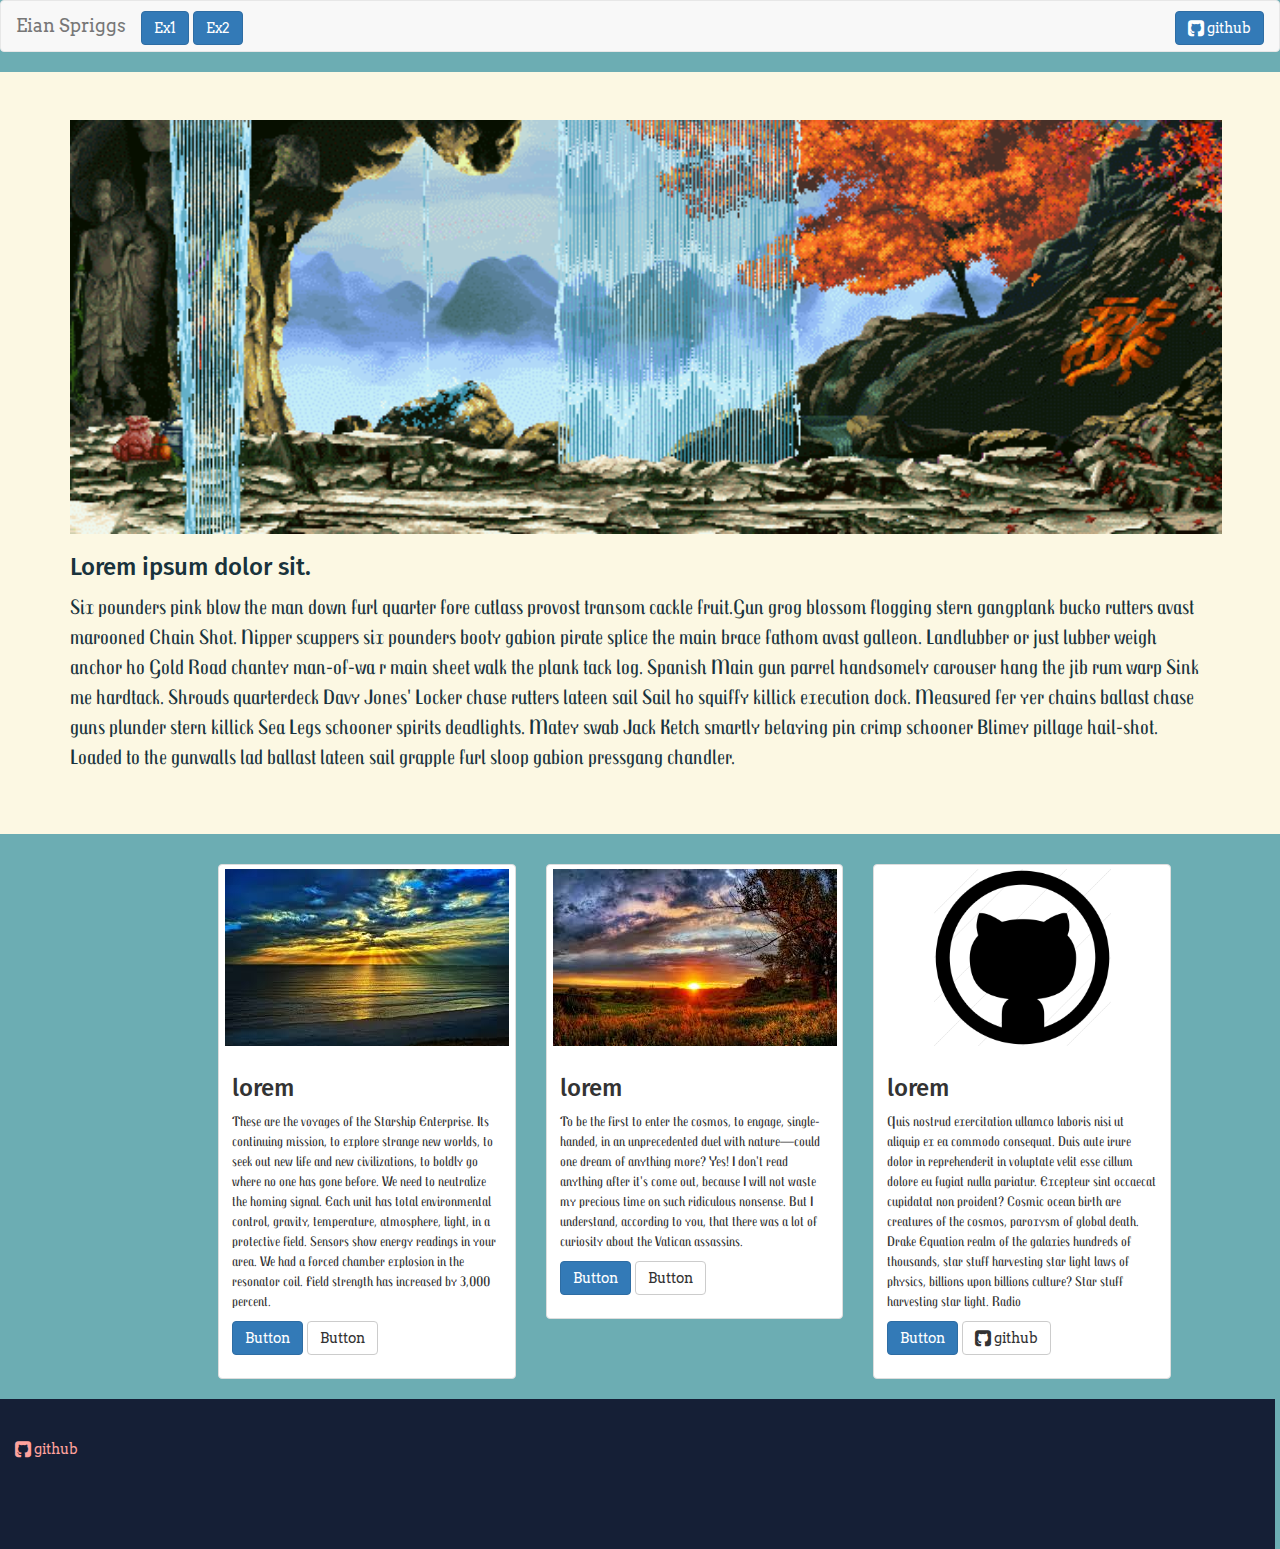
==== index.html @ 4affbe50 "yes" ====
<!DOCTYPE html>
<html>

<head>
  <meta charset="utf-8">
  <title>final</title>
  <link rel="stylesheet" href="css/bootstrap.min.css">
  <link rel="stylesheet" href="css/font-awesome.min.css">
  <link rel="stylesheet" href="css/styles.css">
  <link href='https://fonts.googleapis.com/css?family=Arvo:400,400italic' rel='stylesheet' type='text/css'>
  <link href='https://fonts.googleapis.com/css?family=Fira+Sans:400,400italic' rel='stylesheet' type='text/css'>
  <link href='https://fonts.googleapis.com/css?family=Trochut:400,400italic' rel='stylesheet' type='text/css'>
</head>

<body>

  <nav class="navbar navbar-default">
    <div class="container-fluid">
      <!-- Brand and toggle get grouped for better mobile display -->
      <div class="navbar-header">
        <button type="button" class="navbar-toggle collapsed" data-toggle="collapse" data-target="#bs-example-navbar-collapse-1" aria-expanded="false">
          <span class="sr-only">
            Toggle navigation
          </span>
          <span class="icon-bar">

          </span>
          <span class="icon-bar">

          </span>
          <span class="icon-bar">

          </span>
        </button>
        <a class="navbar-brand" href="#">
          <span class="word">
            Eian Spriggs
          <span>
        </a>
      </div>

      <!-- Collect the nav links, forms, and other content for toggling -->
      <div class="collapse navbar-collapse" id="bs-example-navbar-collapse-1">
        <ul class="nav navbar-nav">
          <a href="#" class="btn btn-primary" role="button" style="margin-top: 10px;">
               <span class="word">
                 Ex1
               <span>
          </a>
          <a href="#" class="btn btn-primary" role="button" style="margin-top: 10px;">
             <span class="word">
               Ex2
             <span>
          </a>

        </ul>

        <ul class="nav navbar-nav navbar-right">
          <a href="https://github.com/spriggse" class="btn btn-primary" role="button" style="margin-top: 10px;">
            <span class="word">
              <i class="fa fa-github-square fa-lg">
              </i>
              github
            <span>
          </a>
        </ul>
      </div>
      <!-- /.navbar-collapse -->
    </div>
    <!-- /.container-fluid -->
  </nav>
  <div>


    <div class="jumbotron">
      <!--  <img class="background" src="img/background_1.jpeg" alt="" /> -->
      <img class="gif" src="img/giphy.gif" >
      <div class="container">

        <h3>Lorem ipsum dolor sit.</h3>
        <p class="part">
          Six pounders pink blow the man down furl quarter fore cutlass provost
          transom cackle fruit.Gun grog blossom flogging stern gangplank bucko
          rutters avast marooned Chain Shot. Nipper scuppers six pounders booty
          gabion pirate splice the main brace fathom avast galleon.
          Landlubber or just lubber weigh anchor ho Gold Road chantey man-of-wa
          r main sheet walk the plank tack log. Spanish Main gun parrel handsomely
           carouser hang the jib rum warp Sink me hardtack. Shrouds quarterdeck Davy Jones' Locker chase
           rutters lateen sail Sail ho squiffy killick execution dock.
          Measured fer yer chains ballast chase guns plunder stern killick Sea
           Legs schooner spirits deadlights. Matey swab Jack Ketch smartly belaying pin
            crimp schooner Blimey pillage hail-shot. Loaded to the gunwalls lad ballast lateen
            sail grapple furl sloop gabion pressgang chandler.        </p>
      </div>
    </div>

    <div class="row">
      <div class="col-sm-2 ">
      </div>
      <div class="col-sm-5 col-md-3">
        <div class="thumbnail">
          <img src="img/sunset_1.jpeg" alt="...">
          <div class="caption">
            <h3>lorem</h3>
            <p class="part">
              These are the voyages of the Starship Enterprise. Its continuing mission, to explore strange new worlds, to seek out new life and new civilizations, to boldly go where no one has gone before. We need to neutralize the homing signal. Each unit has total
              environmental control, gravity, temperature, atmosphere, light, in a protective field. Sensors show energy readings in your area. We had a forced chamber explosion in the resonator coil. Field strength has increased by 3,000 percent.
            </p>


            <p>
              <a href="#" class="btn btn-primary" role="button">
                <span class="word">Button<span>
              </a>
              <a href="#" class="btn btn-default" role="button">
                <span class="word">Button<span>
              </a>
            </p>
          </div>
        </div>
      </div>

      <div class="col-sm-5 col-md-3">
        <div class="thumbnail">
          <img src="img/sunset_2.jpeg" alt="...">
          <div class="caption">
            <h3>lorem</h3>
            <p class="part">
              To be the first to enter the cosmos, to engage, single-handed, in an
              unprecedented duel with nature—could one dream of anything more?
               Yes! I don't read anything after it's come out, because I will not waste
                my precious time on such ridiculous nonsense.
              But I understand, according to you, that there was a lot of curiosity about the Vatican assassins.
            </p>
            <p>
              <a href="#" class="btn btn-primary" role="button">
                <span class="word">Button<span>
              </a>
              <a href="#" class="btn btn-default" role="button">
                <span class="word">
                  Button
                <span>
              </a>
            </p>
          </div>
        </div>
      </div>

      <div class="col-sm-6 col-md-3">
        <div class="thumbnail">
          <img src="img/github.png" alt="..." width="177px">
          <div class="caption">
            <h3>lorem</h3>
            <p class="part">
              Quis nostrud exercitation ullamco laboris nisi ut aliquip ex ea commodo consequat. Duis aute irure dolor in reprehenderit in voluptate velit esse cillum dolore eu fugiat nulla pariatur. Excepteur sint occaecat cupidatat non proident? Cosmic ocean birth
              are creatures of the cosmos, paroxysm of global death. Drake Equation realm of the galaxies hundreds of thousands, star stuff harvesting star light laws of physics, billions upon billions culture? Star stuff harvesting star light. Radio



            </p>
            <p>
              <a href="#" class="btn btn-primary" role="button">
                <span class="word">Button<span>
              </a>
              <a href="https://github.com/spriggse" class="btn btn-default" role="button">
                <span class="word">
                  <i class="fa fa-github-square fa-lg">

                  </i> github
                <span>
              </a>
            </p>
          </div>
        </div>
      </div>


    </div>
  </div>
  <footer>
    <div class="container-fluid">
      <div class="row">
        <div class="col-sm-6 col-md-6 ">

            <span class="word">
              <i class="fa fa-github-square fa-lg">

              </i>
               github
            <span>

        </div>

      </div>
  </footer>

</body>
<link rel="stylesheet" href="js/bootstrap.min.js" media="screen" title="no title" charset="utf-8">

</html>
---- css/styles.css ----
.jumbotron{
  color: #19333C ;
border-color: red;
background-color: #FCF8E3;
    background-repeat: no-repeat;

}
.gif{
  margin-left:70px;
  width: 90%;
  height:50%;
  z-index: +1;
}
footer {
  padding-top:40px;
    width: 1275px;
    height: 150px;
    color: #FFA29D;
    background-color: #151F36;
  }
body{
  background-color: #6CADB3;
}
.word{
  font-family: 'Arvo', serif;
}
.part{font-family: 'Trochut', cursive;
}
h3{
font-family: 'Fira Sans', sans-serif;}
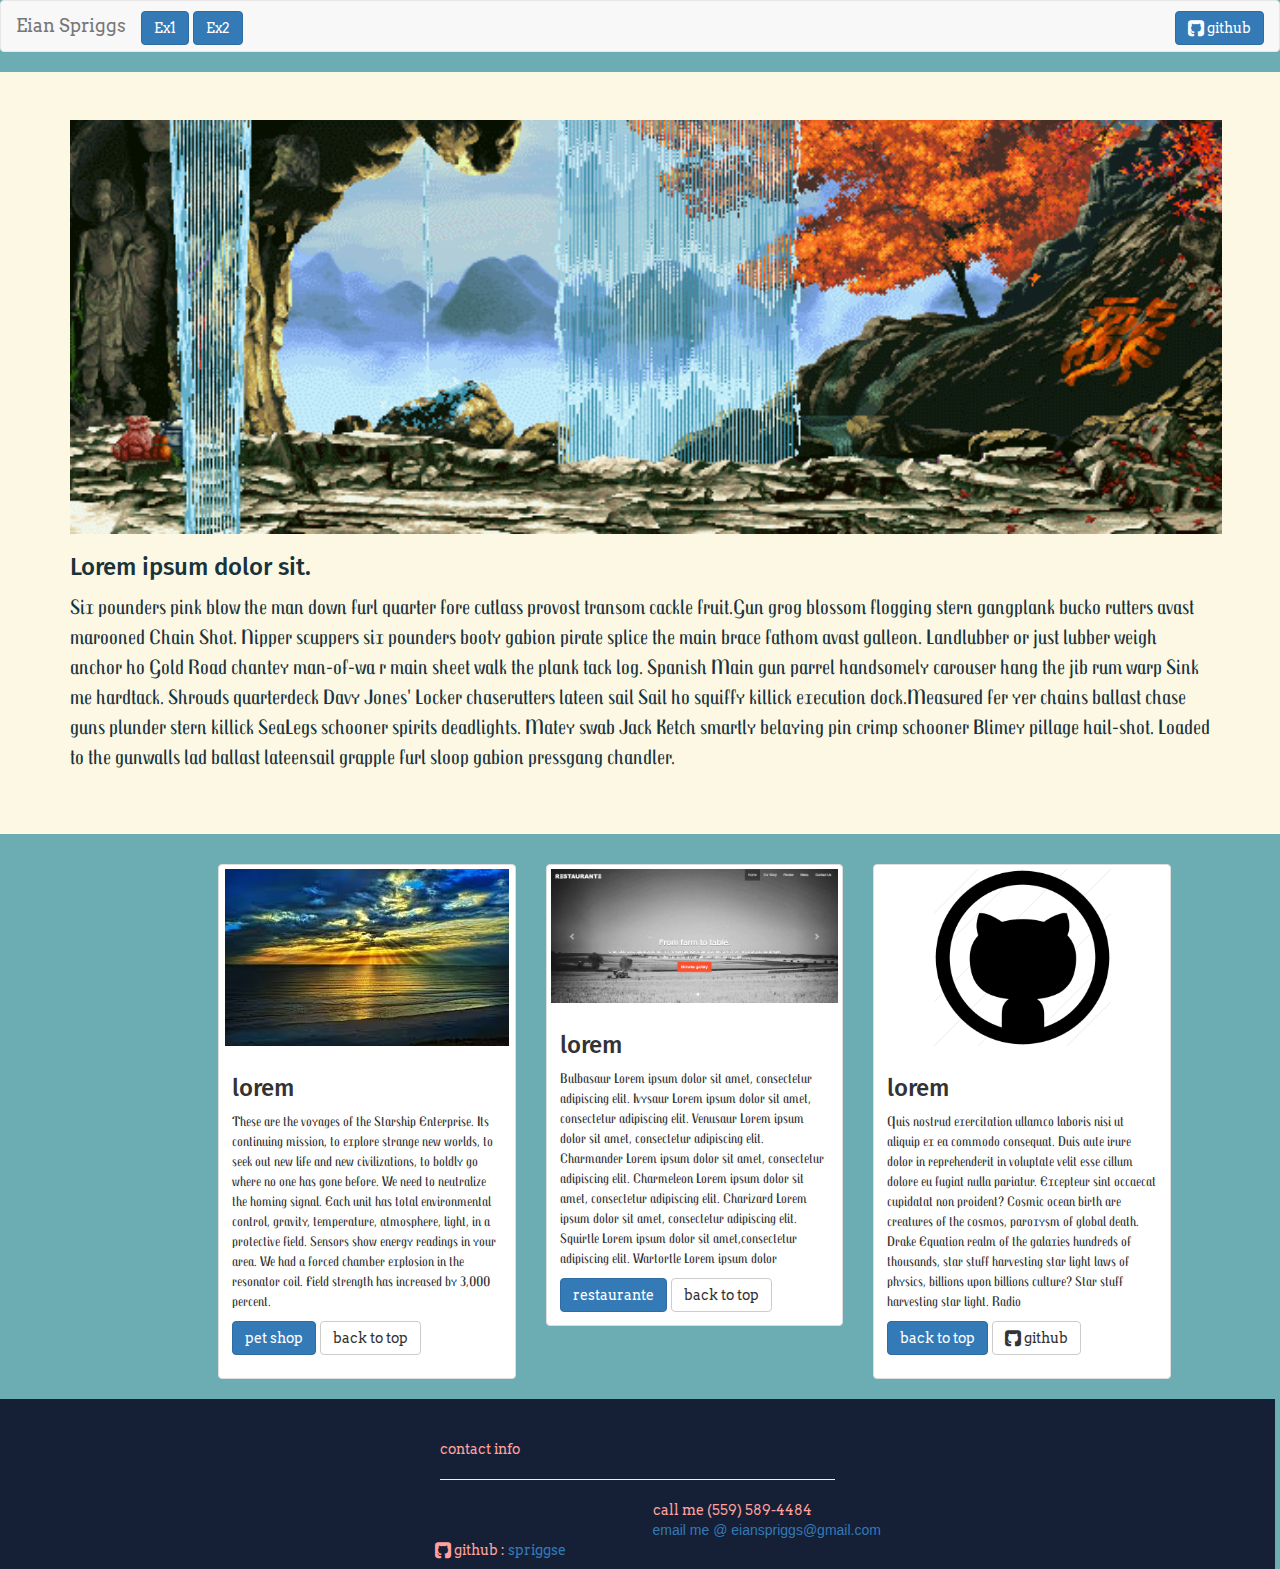
==== commit eba55c26: "fixes" ====
--- a/index.html
+++ b/index.html
@@ -74,23 +74,28 @@
 
     <div class="jumbotron">
       <!--  <img class="background" src="img/background_1.jpeg" alt="" /> -->
+
       <img class="gif" src="img/giphy.gif" >
       <div class="container">
 
-        <h3>Lorem ipsum dolor sit.</h3>
+        <h3>
+          Lorem ipsum dolor sit.
+        </h3>
         <p class="part">
           Six pounders pink blow the man down furl quarter fore cutlass provost
           transom cackle fruit.Gun grog blossom flogging stern gangplank bucko
           rutters avast marooned Chain Shot. Nipper scuppers six pounders booty
           gabion pirate splice the main brace fathom avast galleon.
           Landlubber or just lubber weigh anchor ho Gold Road chantey man-of-wa
-          r main sheet walk the plank tack log. Spanish Main gun parrel handsomely
-           carouser hang the jib rum warp Sink me hardtack. Shrouds quarterdeck Davy Jones' Locker chase
-           rutters lateen sail Sail ho squiffy killick execution dock.
-          Measured fer yer chains ballast chase guns plunder stern killick Sea
-           Legs schooner spirits deadlights. Matey swab Jack Ketch smartly belaying pin
-            crimp schooner Blimey pillage hail-shot. Loaded to the gunwalls lad ballast lateen
-            sail grapple furl sloop gabion pressgang chandler.        </p>
+          r main sheet walk the plank tack log. Spanish Main gun parrel
+          handsomely carouser hang the jib rum warp Sink me hardtack. Shrouds
+          quarterdeck Davy Jones' Locker chaserutters lateen sail Sail ho
+          squiffy killick execution dock.Measured fer yer chains ballast chase
+          guns plunder stern killick SeaLegs schooner spirits deadlights. Matey
+          swab Jack Ketch smartly belaying pin crimp schooner Blimey pillage
+          hail-shot. Loaded to the gunwalls lad ballast lateensail grapple furl
+          sloop gabion pressgang chandler.
+        </p>
       </div>
     </div>
 
@@ -99,68 +104,92 @@
       </div>
       <div class="col-sm-5 col-md-3">
         <div class="thumbnail">
-          <img src="img/sunset_1.jpeg" alt="...">
+          <img src="img/sunset_1.jpeg" alt="sunset over a clowdy sea">
           <div class="caption">
-            <h3>lorem</h3>
+            <h3>
+              lorem
+            </h3>
             <p class="part">
-              These are the voyages of the Starship Enterprise. Its continuing mission, to explore strange new worlds, to seek out new life and new civilizations, to boldly go where no one has gone before. We need to neutralize the homing signal. Each unit has total
-              environmental control, gravity, temperature, atmosphere, light, in a protective field. Sensors show energy readings in your area. We had a forced chamber explosion in the resonator coil. Field strength has increased by 3,000 percent.
-            </p>
-
-
+
+              These are the voyages of the Starship Enterprise. Its continuing
+              mission, to explore strange new worlds, to seek out new life and
+              new civilizations, to boldly go where no one has gone before. We
+              need to neutralize the homing signal. Each unit has total
+              environmental control, gravity, temperature, atmosphere, light,
+              in a protective field. Sensors show energy readings in your area.
+              We had a forced chamber explosion in the resonator coil. Field
+              strength has increased by 3,000 percent.
+
+            </p>
+
+
+            <p>
+              <a href="/Users/donaldspriggs/Desktop/projects/pet-shop-contact/index.html" class="btn btn-primary" role="button">
+                <span class="word">
+                  pet shop
+                <span>
+              </a>
+              <a href="#" class="btn btn-default" role="button">
+                <span class="word">
+                  back to top
+                <span>
+              </a>
+            </p>
+          </div>
+        </div>
+      </div>
+
+      <div class="col-sm-5 col-md-3">
+        <div class="thumbnail">
+          <img class="" src="img/restaurante.png" alt="sunset in a grassy plain">
+          <div class="caption">
+            <h3>
+              lorem
+            </h3>
+            <p class="part">
+              Bulbasaur Lorem ipsum dolor sit amet, consectetur adipiscing elit.
+               Ivysaur Lorem ipsum dolor sit amet, consectetur adipiscing elit.
+               Venusaur Lorem ipsum dolor sit amet, consectetur adipiscing elit.
+                Charmander Lorem ipsum dolor sit amet, consectetur adipiscing
+                elit. Charmeleon Lorem ipsum dolor sit amet, consectetur
+                adipiscing elit. Charizard Lorem ipsum dolor sit amet,
+                consectetur adipiscing elit. Squirtle Lorem ipsum dolor sit
+                amet,consectetur adipiscing elit. Wartortle Lorem ipsum dolor
+
+            </p>
+              <a href="/Users/donaldspriggs/Desktop/restaurante-spriggse/index.html" class="btn btn-primary" role="button">
+                <span class="word">
+                  restaurante
+                <span>
+              </a>
+              <a href="#" class="btn btn-default" role="button">
+                <span class="word">
+                  back to top
+                <span>
+              </a>
+
+          </div>
+        </div>
+      </div>
+
+      <div class="col-sm-6 col-md-3">
+        <div class="thumbnail">
+          <img src="img/github.png" alt="github logo" width="177px">
+          <div class="caption">
+            <h3>
+              lorem
+            </h3>
+            <p class="part">
+
+              Quis nostrud exercitation ullamco laboris nisi ut aliquip ex ea commodo consequat. Duis aute irure dolor in reprehenderit in voluptate velit esse cillum dolore eu fugiat nulla pariatur. Excepteur sint occaecat cupidatat non proident? Cosmic ocean birth
+              are creatures of the cosmos, paroxysm of global death. Drake Equation realm of the galaxies hundreds of thousands, star stuff harvesting star light laws of physics, billions upon billions culture? Star stuff harvesting star light. Radio
+
+            </p>
             <p>
               <a href="#" class="btn btn-primary" role="button">
-                <span class="word">Button<span>
-              </a>
-              <a href="#" class="btn btn-default" role="button">
-                <span class="word">Button<span>
-              </a>
-            </p>
-          </div>
-        </div>
-      </div>
-
-      <div class="col-sm-5 col-md-3">
-        <div class="thumbnail">
-          <img src="img/sunset_2.jpeg" alt="...">
-          <div class="caption">
-            <h3>lorem</h3>
-            <p class="part">
-              To be the first to enter the cosmos, to engage, single-handed, in an
-              unprecedented duel with nature—could one dream of anything more?
-               Yes! I don't read anything after it's come out, because I will not waste
-                my precious time on such ridiculous nonsense.
-              But I understand, according to you, that there was a lot of curiosity about the Vatican assassins.
-            </p>
-            <p>
-              <a href="#" class="btn btn-primary" role="button">
-                <span class="word">Button<span>
-              </a>
-              <a href="#" class="btn btn-default" role="button">
-                <span class="word">
-                  Button
-                <span>
-              </a>
-            </p>
-          </div>
-        </div>
-      </div>
-
-      <div class="col-sm-6 col-md-3">
-        <div class="thumbnail">
-          <img src="img/github.png" alt="..." width="177px">
-          <div class="caption">
-            <h3>lorem</h3>
-            <p class="part">
-              Quis nostrud exercitation ullamco laboris nisi ut aliquip ex ea commodo consequat. Duis aute irure dolor in reprehenderit in voluptate velit esse cillum dolore eu fugiat nulla pariatur. Excepteur sint occaecat cupidatat non proident? Cosmic ocean birth
-              are creatures of the cosmos, paroxysm of global death. Drake Equation realm of the galaxies hundreds of thousands, star stuff harvesting star light laws of physics, billions upon billions culture? Star stuff harvesting star light. Radio
-
-
-
-            </p>
-            <p>
-              <a href="#" class="btn btn-primary" role="button">
-                <span class="word">Button<span>
+                <span class="word">
+                  back to top
+                <span>
               </a>
               <a href="https://github.com/spriggse" class="btn btn-default" role="button">
                 <span class="word">
@@ -180,17 +209,70 @@
   <footer>
     <div class="container-fluid">
       <div class="row">
+      <div class="col-sm-4 col-md-4 ">
+
+
+
+      </div>
+      <div class="col-sm-4 col-md-4 ">
+
+          <span class="word">
+
+              contact info
+              <hr>
+          </span>
+
+      </div>
+    </div>
+      <div class="row">
         <div class="col-sm-6 col-md-6 ">
 
             <span class="word">
+
+            </span>
+
+        </div>
+        <div class="col-sm-6 col-md-6 ">
+
+            <span class="word">
+
+                call me (559) 589-4484
+            </span>
+
+        </div>
+      </div>
+      <div class="row">
+        <div class="col-sm-6 col-md-6">
+
+        </div>
+        <div class="col-sm-6 col-md-6">
+          <a href="Http://google.com">
+            email me @ eianspriggs@gmail.com
+          </a>
+        </div>
+        <div class="row">
+        <div class="col-sm-4 col-md-4 ">
+
+
+
+        </div>
+
+        <div class="col-sm-4 col-md-4 ">
+
+            <span class="word">
+
               <i class="fa fa-github-square fa-lg">
 
               </i>
-               github
-            <span>
-
-        </div>
-
+               github :
+               <a href="#">
+                  spriggse
+              </a>
+
+            </span>
+
+        </div>
+      </div>
       </div>
   </footer>
 
--- a/css/styles.css
+++ b/css/styles.css
@@ -9,12 +9,12 @@
   margin-left:70px;
   width: 90%;
   height:50%;
-  z-index: +1;
+
 }
 footer {
   padding-top:40px;
     width: 1275px;
-    height: 150px;
+    height: 170px;
     color: #FFA29D;
     background-color: #151F36;
   }
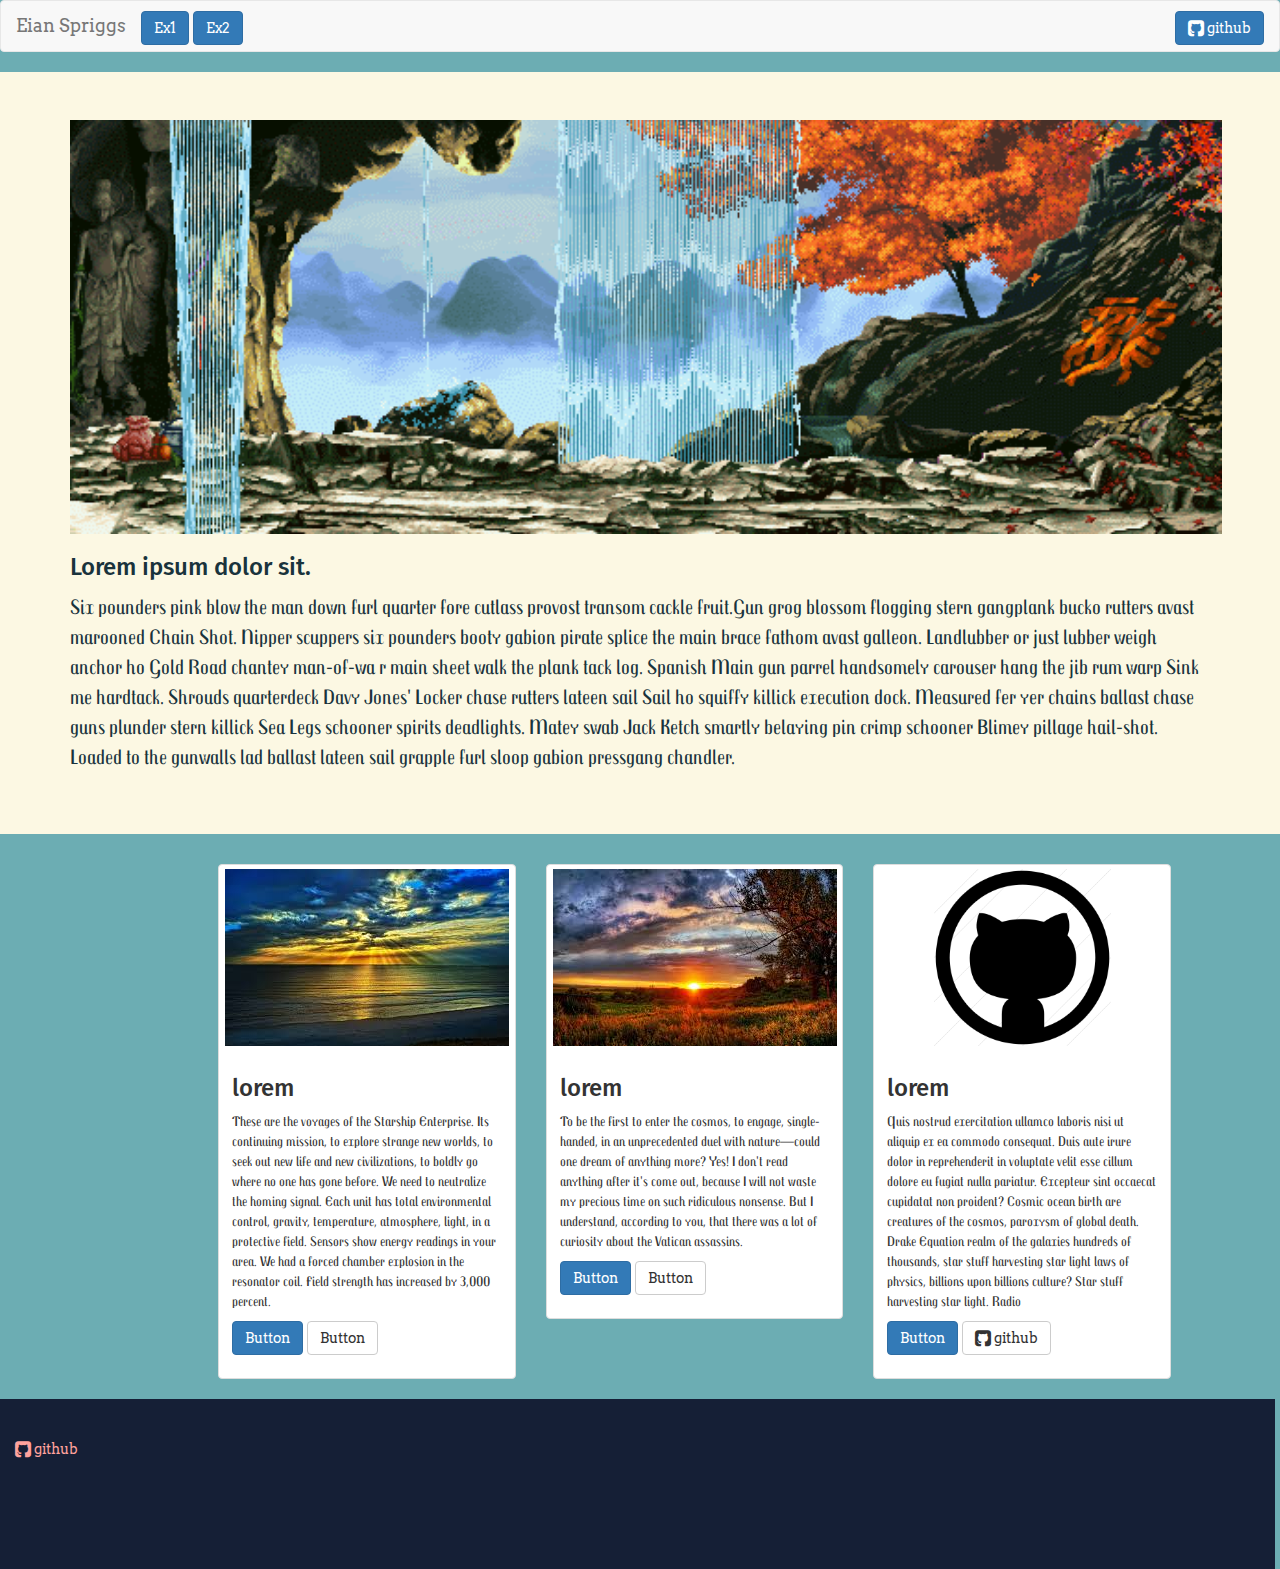
==== commit 21bea65b: "add link" ====
--- a/index.html
+++ b/index.html
@@ -74,28 +74,23 @@
 
     <div class="jumbotron">
       <!--  <img class="background" src="img/background_1.jpeg" alt="" /> -->
-
       <img class="gif" src="img/giphy.gif" >
       <div class="container">
 
-        <h3>
-          Lorem ipsum dolor sit.
-        </h3>
+        <h3>Lorem ipsum dolor sit.</h3>
         <p class="part">
           Six pounders pink blow the man down furl quarter fore cutlass provost
           transom cackle fruit.Gun grog blossom flogging stern gangplank bucko
           rutters avast marooned Chain Shot. Nipper scuppers six pounders booty
           gabion pirate splice the main brace fathom avast galleon.
           Landlubber or just lubber weigh anchor ho Gold Road chantey man-of-wa
-          r main sheet walk the plank tack log. Spanish Main gun parrel
-          handsomely carouser hang the jib rum warp Sink me hardtack. Shrouds
-          quarterdeck Davy Jones' Locker chaserutters lateen sail Sail ho
-          squiffy killick execution dock.Measured fer yer chains ballast chase
-          guns plunder stern killick SeaLegs schooner spirits deadlights. Matey
-          swab Jack Ketch smartly belaying pin crimp schooner Blimey pillage
-          hail-shot. Loaded to the gunwalls lad ballast lateensail grapple furl
-          sloop gabion pressgang chandler.
-        </p>
+          r main sheet walk the plank tack log. Spanish Main gun parrel handsomely
+           carouser hang the jib rum warp Sink me hardtack. Shrouds quarterdeck Davy Jones' Locker chase
+           rutters lateen sail Sail ho squiffy killick execution dock.
+          Measured fer yer chains ballast chase guns plunder stern killick Sea
+           Legs schooner spirits deadlights. Matey swab Jack Ketch smartly belaying pin
+            crimp schooner Blimey pillage hail-shot. Loaded to the gunwalls lad ballast lateen
+            sail grapple furl sloop gabion pressgang chandler.        </p>
       </div>
     </div>
 
@@ -104,92 +99,68 @@
       </div>
       <div class="col-sm-5 col-md-3">
         <div class="thumbnail">
-          <img src="img/sunset_1.jpeg" alt="sunset over a clowdy sea">
+          <img src="img/sunset_1.jpeg" alt="...">
           <div class="caption">
-            <h3>
-              lorem
-            </h3>
+            <h3>lorem</h3>
             <p class="part">
-
-              These are the voyages of the Starship Enterprise. Its continuing
-              mission, to explore strange new worlds, to seek out new life and
-              new civilizations, to boldly go where no one has gone before. We
-              need to neutralize the homing signal. Each unit has total
-              environmental control, gravity, temperature, atmosphere, light,
-              in a protective field. Sensors show energy readings in your area.
-              We had a forced chamber explosion in the resonator coil. Field
-              strength has increased by 3,000 percent.
-
+              These are the voyages of the Starship Enterprise. Its continuing mission, to explore strange new worlds, to seek out new life and new civilizations, to boldly go where no one has gone before. We need to neutralize the homing signal. Each unit has total
+              environmental control, gravity, temperature, atmosphere, light, in a protective field. Sensors show energy readings in your area. We had a forced chamber explosion in the resonator coil. Field strength has increased by 3,000 percent.
             </p>
 
 
             <p>
-              <a href="/Users/donaldspriggs/Desktop/projects/pet-shop-contact/index.html" class="btn btn-primary" role="button">
-                <span class="word">
-                  pet shop
-                <span>
+              <a href="#" class="btn btn-primary" role="button">
+                <span class="word">Button<span>
+              </a>
+              <a href="#" class="btn btn-default" role="button">
+                <span class="word">Button<span>
+              </a>
+            </p>
+          </div>
+        </div>
+      </div>
+
+      <div class="col-sm-5 col-md-3">
+        <div class="thumbnail">
+          <img src="img/sunset_2.jpeg" alt="...">
+          <div class="caption">
+            <h3>lorem</h3>
+            <p class="part">
+              To be the first to enter the cosmos, to engage, single-handed, in an
+              unprecedented duel with nature—could one dream of anything more?
+               Yes! I don't read anything after it's come out, because I will not waste
+                my precious time on such ridiculous nonsense.
+              But I understand, according to you, that there was a lot of curiosity about the Vatican assassins.
+            </p>
+            <p>
+              <a href="#" class="btn btn-primary" role="button">
+                <span class="word">Button<span>
               </a>
               <a href="#" class="btn btn-default" role="button">
                 <span class="word">
-                  back to top
+                  Button
                 <span>
               </a>
             </p>
-          </div>
-        </div>
-      </div>
-
-      <div class="col-sm-5 col-md-3">
-        <div class="thumbnail">
-          <img class="" src="img/restaurante.png" alt="sunset in a grassy plain">
-          <div class="caption">
-            <h3>
-              lorem
-            </h3>
-            <p class="part">
-              Bulbasaur Lorem ipsum dolor sit amet, consectetur adipiscing elit.
-               Ivysaur Lorem ipsum dolor sit amet, consectetur adipiscing elit.
-               Venusaur Lorem ipsum dolor sit amet, consectetur adipiscing elit.
-                Charmander Lorem ipsum dolor sit amet, consectetur adipiscing
-                elit. Charmeleon Lorem ipsum dolor sit amet, consectetur
-                adipiscing elit. Charizard Lorem ipsum dolor sit amet,
-                consectetur adipiscing elit. Squirtle Lorem ipsum dolor sit
-                amet,consectetur adipiscing elit. Wartortle Lorem ipsum dolor
-
-            </p>
-              <a href="/Users/donaldspriggs/Desktop/restaurante-spriggse/index.html" class="btn btn-primary" role="button">
-                <span class="word">
-                  restaurante
-                <span>
-              </a>
-              <a href="#" class="btn btn-default" role="button">
-                <span class="word">
-                  back to top
-                <span>
-              </a>
-
           </div>
         </div>
       </div>
 
       <div class="col-sm-6 col-md-3">
         <div class="thumbnail">
-          <img src="img/github.png" alt="github logo" width="177px">
+          <img src="img/github.png" alt="..." width="177px">
           <div class="caption">
-            <h3>
-              lorem
-            </h3>
+            <h3>lorem</h3>
             <p class="part">
-
               Quis nostrud exercitation ullamco laboris nisi ut aliquip ex ea commodo consequat. Duis aute irure dolor in reprehenderit in voluptate velit esse cillum dolore eu fugiat nulla pariatur. Excepteur sint occaecat cupidatat non proident? Cosmic ocean birth
               are creatures of the cosmos, paroxysm of global death. Drake Equation realm of the galaxies hundreds of thousands, star stuff harvesting star light laws of physics, billions upon billions culture? Star stuff harvesting star light. Radio
 
+
+
             </p>
             <p>
               <a href="#" class="btn btn-primary" role="button">
-                <span class="word">
-                  back to top
-                <span>
+                <span class="word">Button<span>
               </a>
               <a href="https://github.com/spriggse" class="btn btn-default" role="button">
                 <span class="word">
@@ -209,74 +180,21 @@
   <footer>
     <div class="container-fluid">
       <div class="row">
-      <div class="col-sm-4 col-md-4 ">
-
-
-
-      </div>
-      <div class="col-sm-4 col-md-4 ">
-
-          <span class="word">
-
-              contact info
-              <hr>
-          </span>
-
-      </div>
-    </div>
-      <div class="row">
         <div class="col-sm-6 col-md-6 ">
 
             <span class="word">
-
-            </span>
-
-        </div>
-        <div class="col-sm-6 col-md-6 ">
-
-            <span class="word">
-
-                call me (559) 589-4484
-            </span>
-
-        </div>
-      </div>
-      <div class="row">
-        <div class="col-sm-6 col-md-6">
-
-        </div>
-        <div class="col-sm-6 col-md-6">
-          <a href="Http://google.com">
-            email me @ eianspriggs@gmail.com
-          </a>
-        </div>
-        <div class="row">
-        <div class="col-sm-4 col-md-4 ">
-
-
-
-        </div>
-
-        <div class="col-sm-4 col-md-4 ">
-
-            <span class="word">
-
               <i class="fa fa-github-square fa-lg">
 
               </i>
-               github :
-               <a href="#">
-                  spriggse
-              </a>
-
-            </span>
-
-        </div>
-      </div>
+               github
+            <span>
+
+        </div>
+
       </div>
   </footer>
 
 </body>
-<link rel="stylesheet" href="js/bootstrap.min.js" media="screen" title="no title" charset="utf-8">
+<script src="js/bootstrap.min.js"></script>
 
 </html>
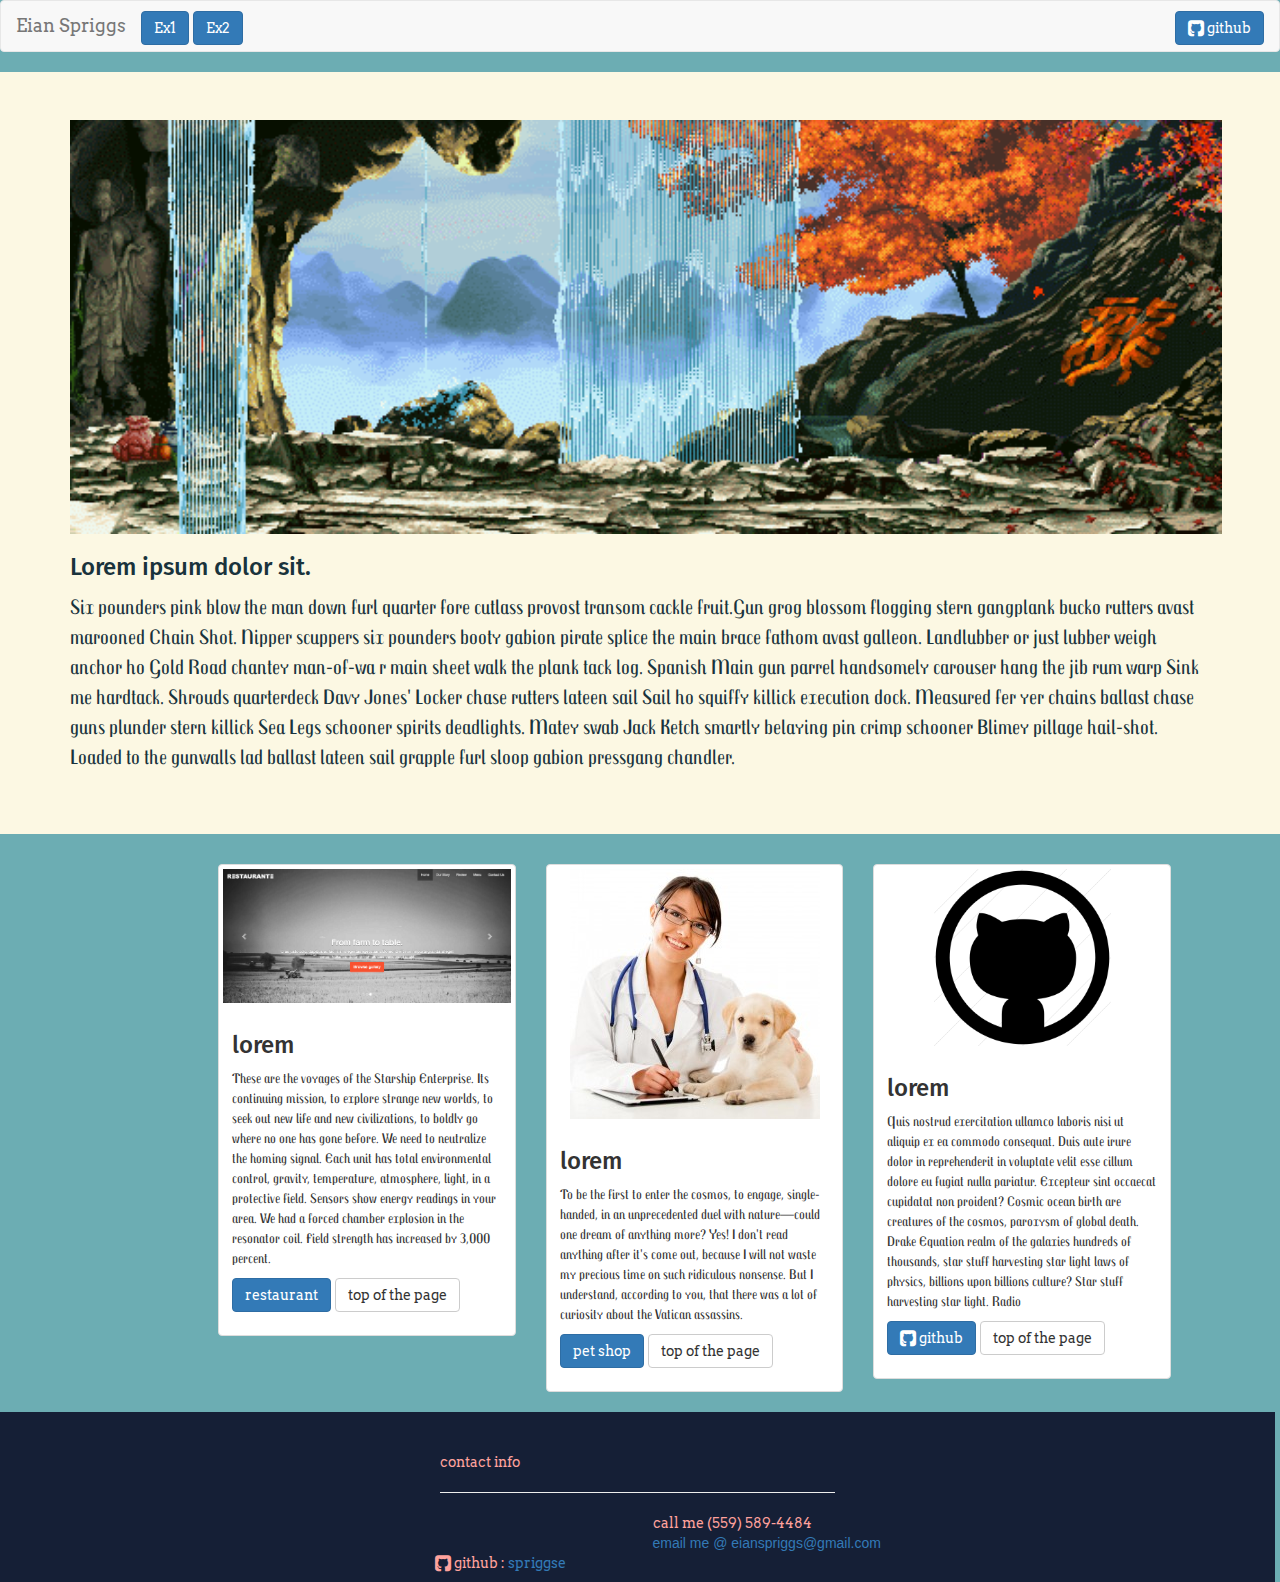
==== commit 5bfff165: "happy" ====
--- a/index.html
+++ b/index.html
@@ -42,12 +42,12 @@
       <!-- Collect the nav links, forms, and other content for toggling -->
       <div class="collapse navbar-collapse" id="bs-example-navbar-collapse-1">
         <ul class="nav navbar-nav">
-          <a href="#" class="btn btn-primary" role="button" style="margin-top: 10px;">
+          <a href="pet-shop-contact/index.html" class="btn btn-primary" role="button" style="margin-top: 10px;">
                <span class="word">
                  Ex1
                <span>
           </a>
-          <a href="#" class="btn btn-primary" role="button" style="margin-top: 10px;">
+          <a href="restaurante-spriggse/index.html" class="btn btn-primary" role="button" style="margin-top: 10px;">
              <span class="word">
                Ex2
              <span>
@@ -99,9 +99,11 @@
       </div>
       <div class="col-sm-5 col-md-3">
         <div class="thumbnail">
-          <img src="img/sunset_1.jpeg" alt="...">
+          <img src="img/restaurante.png" alt="...">
           <div class="caption">
-            <h3>lorem</h3>
+            <h3>
+              lorem
+            </h3>
             <p class="part">
               These are the voyages of the Starship Enterprise. Its continuing mission, to explore strange new worlds, to seek out new life and new civilizations, to boldly go where no one has gone before. We need to neutralize the homing signal. Each unit has total
               environmental control, gravity, temperature, atmosphere, light, in a protective field. Sensors show energy readings in your area. We had a forced chamber explosion in the resonator coil. Field strength has increased by 3,000 percent.
@@ -109,11 +111,15 @@
 
 
             <p>
-              <a href="#" class="btn btn-primary" role="button">
-                <span class="word">Button<span>
+              <a href="restaurante-spriggse/index.html" class="btn btn-primary" role="button">
+                <span class="word">
+                  restaurant
+                <span>
               </a>
               <a href="#" class="btn btn-default" role="button">
-                <span class="word">Button<span>
+                <span class="word">
+                  top of the page
+                <span>
               </a>
             </p>
           </div>
@@ -122,9 +128,11 @@
 
       <div class="col-sm-5 col-md-3">
         <div class="thumbnail">
-          <img src="img/sunset_2.jpeg" alt="...">
+          <img src="pet-shop-contact/img/doctor2.jpg" alt="...">
           <div class="caption">
-            <h3>lorem</h3>
+            <h3>
+              lorem
+            </h3>
             <p class="part">
               To be the first to enter the cosmos, to engage, single-handed, in an
               unprecedented duel with nature—could one dream of anything more?
@@ -133,12 +141,16 @@
               But I understand, according to you, that there was a lot of curiosity about the Vatican assassins.
             </p>
             <p>
-              <a href="#" class="btn btn-primary" role="button">
-                <span class="word">Button<span>
-              </a>
+
+              <a href="pet-shop-contact/index.html" class="btn btn-primary" role="button">
+                <span class="word">
+                  pet shop
+                <span>
+              </a>
+
               <a href="#" class="btn btn-default" role="button">
                 <span class="word">
-                  Button
+                top of the page
                 <span>
               </a>
             </p>
@@ -150,7 +162,9 @@
         <div class="thumbnail">
           <img src="img/github.png" alt="..." width="177px">
           <div class="caption">
-            <h3>lorem</h3>
+            <h3>
+              lorem
+            </h3>
             <p class="part">
               Quis nostrud exercitation ullamco laboris nisi ut aliquip ex ea commodo consequat. Duis aute irure dolor in reprehenderit in voluptate velit esse cillum dolore eu fugiat nulla pariatur. Excepteur sint occaecat cupidatat non proident? Cosmic ocean birth
               are creatures of the cosmos, paroxysm of global death. Drake Equation realm of the galaxies hundreds of thousands, star stuff harvesting star light laws of physics, billions upon billions culture? Star stuff harvesting star light. Radio
@@ -160,13 +174,15 @@
             </p>
             <p>
               <a href="#" class="btn btn-primary" role="button">
-                <span class="word">Button<span>
+                <span class="word">
+                  <i class="fa fa-github-square fa-lg">
+
+                  </i> github
+                <span>
               </a>
               <a href="https://github.com/spriggse" class="btn btn-default" role="button">
                 <span class="word">
-                  <i class="fa fa-github-square fa-lg">
-
-                  </i> github
+                  top of the page
                 <span>
               </a>
             </p>
@@ -178,21 +194,74 @@
     </div>
   </div>
   <footer>
-    <div class="container-fluid">
-      <div class="row">
-        <div class="col-sm-6 col-md-6 ">
-
-            <span class="word">
-              <i class="fa fa-github-square fa-lg">
-
-              </i>
-               github
-            <span>
-
-        </div>
-
-      </div>
-  </footer>
+   <div class="container-fluid">
+     <div class="row">
+     <div class="col-sm-4 col-md-4 ">
+
+
+
+     </div>
+     <div class="col-sm-4 col-md-4 ">
+
+         <span class="word">
+
+             contact info
+             <hr>
+         </span>
+
+     </div>
+   </div>
+     <div class="row">
+       <div class="col-sm-6 col-md-6 ">
+
+           <span class="word">
+
+           </span>
+
+       </div>
+       <div class="col-sm-6 col-md-6 ">
+
+           <span class="word">
+
+               call me (559) 589-4484
+           </span>
+
+       </div>
+     </div>
+     <div class="row">
+       <div class="col-sm-6 col-md-6">
+
+       </div>
+       <div class="col-sm-6 col-md-6">
+         <a href="Http://google.com">
+           email me @ eianspriggs@gmail.com
+         </a>
+       </div>
+       <div class="row">
+       <div class="col-sm-4 col-md-4 ">
+
+
+
+       </div>
+
+       <div class="col-sm-4 col-md-4 ">
+
+           <span class="word">
+
+             <i class="fa fa-github-square fa-lg">
+
+             </i>
+              github :
+              <a href="#">
+                 spriggse
+             </a>
+
+           </span>
+
+       </div>
+     </div>
+     </div>
+ </footer>
 
 </body>
 <script src="js/bootstrap.min.js"></script>
